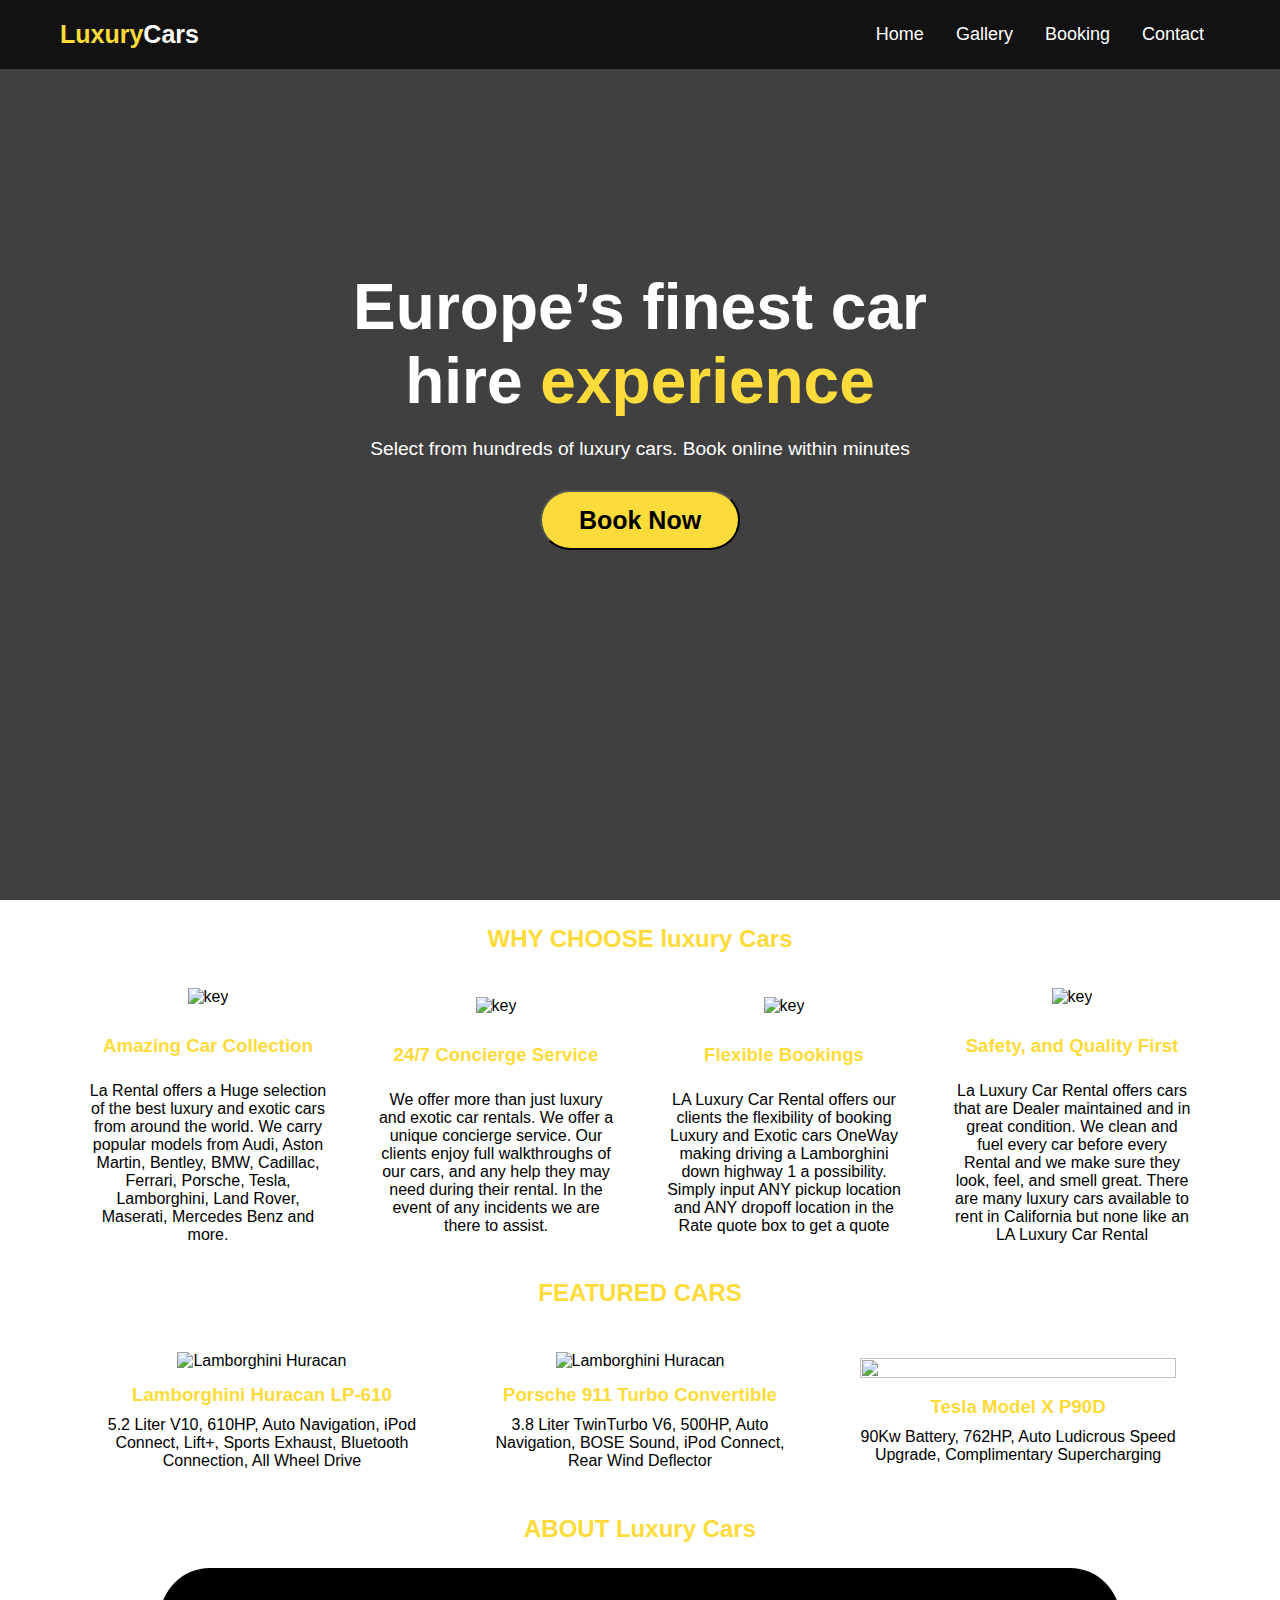
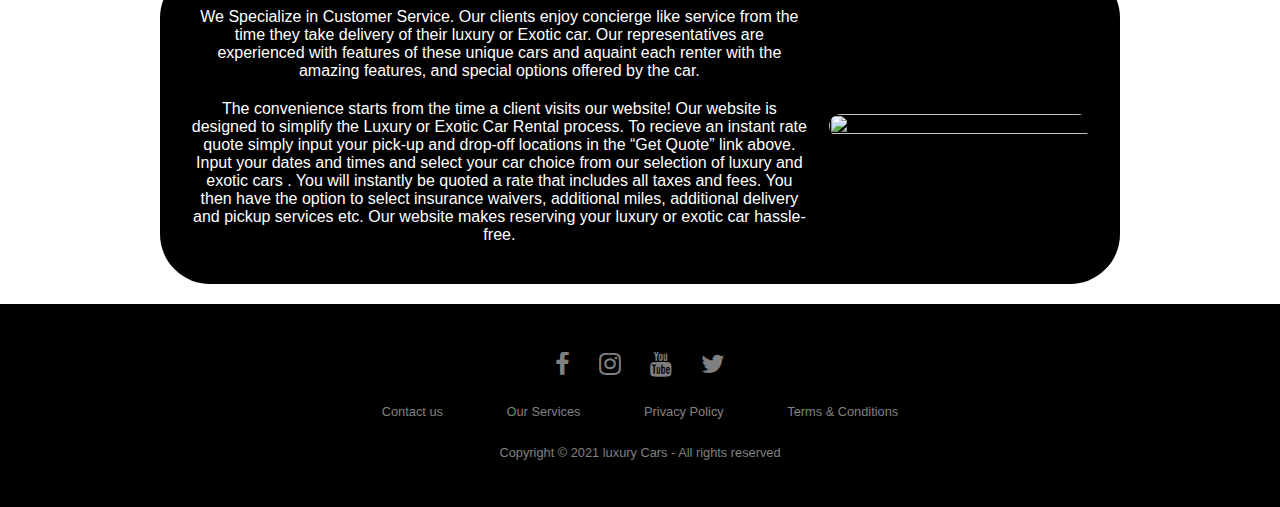
==== index.html @ e19a8f21 "new update" ====
<!DOCTYPE html>
<html lang="en">

<head>
    <meta charset="UTF-8">
    <meta http-equiv="X-UA-Compatible" content="IE=edge">
    <meta name="viewport" content="width=device-width, initial-scale=1.0">
    <link rel="stylesheet" href="css/style.css">
    <script src="https://code.jquery.com/jquery-3.5.1.js"></script>
    <!--FONT AWESOME-->
    <!-- <script src="https://kit.fontawesome.com/a076d05399.js"></script> -->
    <link rel="stylesheet" href="https://cdnjs.cloudflare.com/ajax/libs/font-awesome/4.7.0/css/font-awesome.min.css">

    <title>Document</title>

    <script>
        $(document).ready(function() {
            $('.btn').click(function() {
                $('.nav_links').toggleClass("show");
                $('ul li').toggleClass("hide");

            });
        });
    </script>
</head>

<body>
    <!-- header -->
    <header>
        <div class="mVideo">
            <video autoplay muted loop>
                    <source src="media/background_video.mp4" type="video/mp4">
                    Your browser does not support HTML5 video.
                </video>
        </div>
        <nav>
            <ul>
                <li class="logo">Luxury<span>Cars</span></li>
                <li class="nav_links"><a href="#">Home</a></li>
                <li class="nav_links"><a href="pages/Gallery.html">Gallery</a></li>
                <li class="nav_links"><a href="pages/booking.html">Booking</a></li>
                <li class="nav_links"><a href="pages/contact.html">Contact</a></li>
                <li class="btn"><a href="#"><i class="fa fa-bars"></i></a></li>
            </ul>
        </nav>
        <div class="header-content">
            <span class="pha1">Europe’s finest car hire <span class="pha2">experience</span></span>
            <p>Select from hundreds of luxury cars. Book online within minutes</p>
            <button>Book Now</button>
        </div>
    </header>
    <!-- end header -->
    <!-- main -->
    <main>
        <!--div  WHY-CHOOSE -->
        <h2>WHY CHOOSE luxury Cars</h2>
        <div class="WHY-CHOOSE">
            <!-- <div class="thow-answer">

            </div>
            <div class="thow-answer">

            </div> -->
            <div class="Answer">
                <img src="images\icons\key.svg" alt="key">
                <h3>Amazing Car Collection</h3>
                <p>La Rental offers a Huge selection of the best luxury and exotic cars from around the world. We carry popular models from Audi, Aston Martin, Bentley, BMW, Cadillac, Ferrari, Porsche, Tesla, Lamborghini, Land Rover, Maserati, Mercedes Benz
                    and more.</p>
            </div>
            <div class="Answer">
                <img src="images\icons\phone-call.svg" alt="key">
                <h3>24/7 Concierge Service</h3>
                <p>We offer more than just luxury and exotic car rentals. We offer a unique concierge service. Our clients enjoy full walkthroughs of our cars, and any help they may need during their rental. In the event of any incidents we are there to
                    assist.
                </p>
            </div>
            <div class="Answer">
                <img src="images\icons\globe.svg" alt="key">
                <h3>Flexible Bookings</h3>
                <p>LA Luxury Car Rental offers our clients the flexibility of booking Luxury and Exotic cars OneWay making driving a Lamborghini down highway 1 a possibility. Simply input ANY pickup location and ANY dropoff location in the Rate quote box
                    to get a quote</p>
            </div>
            <div class="Answer">
                <img src="images\icons\tools.svg" alt="key">
                <h3>Safety, and Quality First</h3>
                <p>La Luxury Car Rental offers cars that are Dealer maintained and in great condition. We clean and fuel every car before every Rental and we make sure they look, feel, and smell great. There are many luxury cars available to rent in California
                    but none like an LA Luxury Car Rental</p>
            </div>

        </div>
        <!--end  WHY-CHOOSE -->

        <!--div  FEATURED CARS -->

        <h2>FEATURED CARS</h2>
        <div class="featured-cars">
            <div class="cars">
                <img src="images/Lamborghini-Huracan.jpg" alt="Lamborghini Huracan">
                <h3>Lamborghini Huracan LP-610</h3>
                <p>5.2 Liter V10, 610HP, Auto Navigation, iPod Connect, Lift+, Sports Exhaust, Bluetooth Connection, All Wheel Drive</p>
            </div>
            <div class="cars">
                <img src="images/Porsche-911-Turbo.jpg" alt="Lamborghini Huracan">
                <h3>Porsche 911 Turbo Convertible</h3>
                <p>3.8 Liter TwinTurbo V6, 500HP, Auto Navigation, BOSE Sound, iPod Connect, Rear Wind Deflector</p>
            </div>
            <div class="cars">
                <img src="images/Tesla-Model-X.jpg">
                <h3>Tesla Model X P90D</h3>
                <p>90Kw Battery, 762HP, Auto Ludicrous Speed Upgrade, Complimentary Supercharging</p>
            </div>
        </div>
        <!--end FEATURED CARS -->

        <!-- about cars -->
        <h2>
            ABOUT Luxury Cars
        </h2>
        <div class="about-cars">
            <p><span class="phara1">We Specialize in Customer Service. Our clients enjoy concierge like service from the time they take delivery of their luxury or Exotic car. Our representatives are experienced with features of these unique cars and aquaint each renter with
                the amazing features, and special options offered by the car.</span> <span class="phara2">The convenience starts from the time a client visits our website! Our website is designed to simplify the Luxury or Exotic Car Rental process. To recieve an instant rate
                    quote simply input your pick-up and drop-off locations in the “Get Quote” link above. Input your dates and times and select your car choice from our selection of luxury and exotic cars . You will instantly be quoted a rate that includes
                    all taxes and fees. You then have the option to select insurance waivers, additional miles, additional delivery and pickup services etc. Our website makes reserving your luxury or exotic car hassle-free.</span></p>
            <img src="images/Lamborghini-Urus.jpg" alt="">
        </div>
        <!-- end about cars-->

    </main>
    <!-- end main -->

    <!-- footer -->
    <footer>
        <div class="footer">
            <div class="row">
                <a href="#"><i class="fa fa-facebook"></i></a>
                <a href="#"><i class="fa fa-instagram"></i></a>
                <a href="#"><i class="fa fa-youtube"></i></a>
                <a href="#"><i class="fa fa-twitter"></i></a>
            </div>

            <div class="row">
                <ul>
                    <li><a href="#">Contact us</a></li>
                    <li><a href="#">Our Services</a></li>
                    <li><a href="#">Privacy Policy</a></li>
                    <li><a href="#">Terms & Conditions</a></li>
                </ul>
            </div>

            <div class="row">
                Copyright © 2021 luxury Cars - All rights reserved
            </div>
        </div>
    </footer>

    <!-- end footer -->
</body>


</html>
---- css/style.css ----
* {
    box-sizing: border-box;
    margin: 0;
    padding: 0;
    font-family: sans-serif;
    overflow-x: hidden;
}

body {
    margin: 0;
    overflow-x: hidden;
}

header {
    /* padding: 15px 5%; */
    height: 100vh;
    width: 100vw;
    position: relative;
    background-color: rgba(0, 0, 0, 0.750);
}

.header-content {
    position: absolute;
    top: 30%;
    left: 50%;
    transform: translateX(-50%);
    color: white;
    text-align: center;
}

.header-content .pha1 {
    font-size: 5vw;
    font-weight: 600;
    padding-bottom: 10px;
}

.header-content .pha2 {
    color: #fddb3a;
    margin-bottom: 10px;
}

.header-content p {
    padding: 20px 0;
    font-size: 1.5vw;
    margin-bottom: 10px;
}

.header-content button {
    width: 200px;
    height: 60px;
    font-size: 25px;
    background-color: #fddb3a;
    font-weight: bold;
    border-radius: 40px;
    margin-bottom: 10px;
}

nav {
    background-color: rgba(0, 0, 0, 0.712);
    padding: 5px 60px;
    z-index: 1;
}

nav ul {
    display: flex;
    flex-wrap: wrap;
    list-style: none;
    align-items: center;
    justify-content: center;
}

nav ul li {
    padding: 15px 0;
    cursor: pointer;
    align-items: center;
}

nav ul li.nav_links {
    width: auto;
    margin: 0 16px;
    text-align: center;
    position: relative;
    order: 3;
}

nav ul li.nav_links:after {
    position: absolute;
    content: '';
    height: 2px;
    width: 100%;
    background: #fddb3a;
    left: 0;
    bottom: 9px;
    opacity: 0;
    transition: all 0.2s linear;
}

nav ul li.nav_links:hover:after {
    opacity: 1;
    bottom: 8px;
}

nav ul li.logo {
    flex: 1;
    font-size: 25px;
    font-weight: 700;
    cursor: default;
    user-select: none;
    color: #fddb3a;
}

nav ul li.logo span {
    color: white;
}

nav ul li a {
    color: white;
    text-decoration: none;
    font-size: 18px;
    transition: .4s;
}

nav ul li:hover a {
    color: #fddb3a;
}

nav ul li i {
    font-size: 23px;
}

nav ul li.btn {
    display: none;
}

nav ul li.btn.hide i:before {
    content: '\f00d';
}

@media all and (max-width:900px) {
    nav {
        padding: 5px 30px;
    }
    nav ul li.nav_links {
        width: 100%;
        display: none;
    }
    nav ul li.nav_links.show {
        display: block;
    }
    .header-content p {
        font-size: 15px;
    }
    .header-content .pha1 {
        font-size: 40px;
    }
    .header-content button {
        width: 130px;
        height: 40px;
        font-size: 15px;
    }
    /* nav ul li.nav_links a:hover {
box-shadow: 0 0 5px #fddb3a, 0 0 10px #1f1a05;
border-radius: 5px;
} */
    nav ul li.nav_links:after {
        opacity: 0;
    }
    nav ul li.btn {
        display: block;
    }
}


/* nav li a { */


/* font-family: Verdana, Geneva, Tahoma, sans-serif; */


/* font-weight: 500; */


/* font-size: 16px; */


/* color: #000000;
text-decoration: none;
transition: all 0.5s ease 0s;
font-size: 20px; */


/* } */


/* header nav li a:hover {
color: #0088a9;
} */


/* .logo {
cursor: pointer;
width: 100px;
height: 80px;
} */

.mVideo video {
    position: absolute;
    top: 0;
    left: 0;
    height: 100%;
    width: 100%;
    object-fit: cover;
    z-index: -1;
    max-width: 100%;
    max-height: 100%;
}

.footer {
    background: #000;
    padding: 30px 0px;
    font-family: 'Play', sans-serif;
    text-align: center;
}

.footer .row {
    width: 100%;
    margin: 1% 0%;
    padding: 0.4% 0%;
    color: gray;
    font-size: 0.8em;
}

.footer .row a {
    text-decoration: none;
    color: gray;
    transition: 0.5s;
}

.footer .row a:hover {
    color: #fff;
}

.footer .row ul {
    width: 100%;
}

.footer .row ul li {
    display: inline-block;
    margin: 0px 30px;
}

.footer .row a i {
    font-size: 2em;
    margin: 0% 1%;
}

@media all and (max-width:720px) {
    .footer {
        text-align: left;
        padding: 4%;
    }
    .footer .row ul li {
        display: block;
        margin: 10px 0px;
        text-align: left;
    }
    .footer .row a i {
        margin: 0% 3%;
    }
}

main h2 {
    text-align: center;
    color: #fddb3a;
    padding: 25px 0;
}

.WHY-CHOOSE {
    display: flex;
    flex-direction: row;
    align-items: center;
    justify-content: space-between;
    width: 90%;
    height: 100%;
    text-align: center;
    margin: 0 auto;
    flex-wrap: wrap;
}

.WHY-CHOOSE .Answer {
    /* width: 25vw; */
    flex: 25%;
    padding: 10px 25px;
}

.WHY-CHOOSE .Answer img {
    width: 6vw;
    height: 6wh;
}

.WHY-CHOOSE .Answer h3 {
    color: #fddb3a;
    padding: 25px 0;
    font-weight: bold;
}

@media all and (max-width:1000px) {
    .WHY-CHOOSE {
        /* flex-direction: column; */
    }
    .WHY-CHOOSE .Answer {
        flex: 50%;
    }
}

@media all and (max-width:720px) {
    .WHY-CHOOSE {
        /* flex-direction: column; */
    }
    .WHY-CHOOSE .Answer {
        flex: 100%;
    }
}

main h2 {
    text-align: center;
    color: #fddb3a;
    padding: 25px 0;
    font-weight: bold;
}

.featured-cars {
    display: flex;
    padding: 10px 20px;
    align-items: center;
    justify-content: space-between;
    width: 90%;
    height: 100%;
    text-align: center;
    margin: 0 auto;
    flex-wrap: wrap;
}

.featured-cars .cars {
    width: 32%;
    padding: 10px 20px;
}

.featured-cars .cars img {
    width: 100%;
    height: 100%;
}

.featured-cars .cars h3 {
    text-align: center;
    color: #fddb3a;
    justify-content: center;
    margin: 10px 0;
}

@media all and (max-width:1000px) {
    .featured-cars .cars {
        width: 50%;
        padding: 10px 20px;
    }
}

@media all and (max-width:720px) {
    .featured-cars .cars {
        width: 100%;
        padding: 10px 20px;
    }
}

.about-cars {
    display: flex;
    padding: 40px 30px;
    align-items: center;
    justify-content: center;
    width: 75%;
    height: unset;
    margin-bottom: 20px;
    margin: 0 auto 20px auto;
    background-color: rgb(0, 0, 0);
    border-radius: 50px;
}

.about-cars p {
    width: 85%;
    /* height: 100%; */
    margin-right: 10px;
    /* overflow-y: hidden; */
    color: white;
    text-align: center;
}

.about-cars p span.phara1 {
    display: block;
    padding-bottom: 20px;
}

.about-cars img {
    object-fit: contain;
    width: 323px;
    height: 100%;
    margin-left: 10px;
    border-radius: 50px;
}

@media all and (max-width:1255px) {
    .about-cars {
        flex-direction: column;
        width: 75%;
    }
}


/* contact style */

header .mbackground img {
    position: absolute;
    top: 0;
    left: 0;
    height: 100%;
    width: 100%;
    object-fit: fill;
    z-index: -1;
}

header .header-content h1 {
    font-size: 100px;
}

header .header-content {
    width: 50%;
    height: 50%;
}


/* end contact style */

main .contact-us {
    display: flex;
    padding: 20px 20px;
    justify-content: center;
    background-color: rgb(20, 20, 20);
    flex-wrap: wrap;
}

main .contact-us .cForm {
    margin: 0 40px 20px 0;
    width: 40vw;
}

main .contact-us .cForm input {
    width: 100%;
    height: 40px;
    margin-bottom: 15px;
    border-radius: 5px;
    padding: 0 10px;
}

main .contact-us .cMaps iframe {
    width: 500px;
    display: block;
}

main .contact-us .cForm .cNamePhone {
    width: 100%;
}

textarea {
    width: 100%;
    height: 80px;
    border-radius: 5px;
    padding: 10px 10px;
}

main .contact-us .cForm button {
    margin-top: 20px;
    width: 150px;
    height: 50px;
    font-size: 15px;
    background-color: #fddb3a;
    font-weight: bold;
    /* border-radius: 40px; */
    margin-bottom: 10px;
    color: white;
}


/* main .cMaps {}s */

main .cMaps p {
    font-size: 13px;
    padding: 10px;
    color: white;
}

main .cMaps p .title {
    color: #fddb3a;
    font-weight: bold;
}


/* The Modal (background) */

@media all and (max-width:900px) {
    main .contact-us {
        flex-direction: column;
        flex-wrap: wrap;
        width: 100%;
    }
    main .contact-us .cForm {
        width: 400px;
    }
    main .contact-us .cMaps iframe {
        width: 400px;
    }
}

.modal {
    display: none;
    /* Hidden by default */
    position: fixed;
    /* Stay in place */
    z-index: 1;
    /* Sit on top */
    padding-top: 100px;
    /* Location of the box */
    left: 0;
    top: 0;
    width: 100%;
    /* Full width */
    height: 100%;
    /* Full height */
    overflow: auto;
    /* Enable scroll if needed */
    background-color: rgb(0, 0, 0);
    /* Fallback color */
    background-color: rgba(0, 0, 0, 0.4);
    /* Black w/ opacity */
}


/* Modal Content */

.modal-content {
    background-color: #fefefe;
    margin: auto;
    padding: 20px;
    border: 1px solid #888;
    width: 80%;
}


/* The Close Button */

.close {
    color: #aaaaaa;
    float: right;
    font-size: 28px;
    font-weight: bold;
}

.close:hover,
.close:focus {
    color: #000;
    text-decoration: none;
    cursor: pointer;
}

main .Gallery {
    display: flex;
    justify-content: center;
}

main .Gallery .gallery-cars {
    position: relative;
    width: 25%;
    height: 300px;
    margin: 20px;
    overflow: hidden;
}

main .Gallery .gallery-cars:hover .gallery-img {
    filter: none;
    transform: scale(1.25);
}

main .Gallery .gallery-cars:hover .gallery-title {
    /* top: 50%; */
    /* transform: translateX(-50%); */
    top: unset;
    bottom: 0%;
    opacity: 1;
}

main .Gallery .gallery-cars .gallery-img {
    position: absolute;
    filter: grayscale(100%);
    width: 100%;
    height: 100%;
    top: 0;
    left: 0;
    transition: all .25s ease-in-out;
}

main .Gallery .gallery-cars .gallery-title {
    color: white;
    opacity: 0;
    /* z-index: 10; */
    position: absolute;
    top: 100%;
    /* left: 50%; */
    text-align: center;
    background-color: rgba(0, 0, 0, 0.514);
    transition: transform .25s ease-in-out, top .25s ease-in-out, opacity .8s ease-in-out;
    width: 100%;
    justify-content: center;
    align-content: center;
    /* height: 100%; */
}

@media all and (max-width:1250px) {
    main .Gallery {
        /* flex-direction: column; */
        flex-wrap: wrap;
    }
}


/* test */

@media all and (max-width:1000px) {
    main .Gallery {
        /* flex-direction: column; */
        /* flex-wrap: wrap; */
    }
    main .Gallery .gallery-cars {
        width: 45%;
    }
}

@media all and (max-width:723px) {
    main .Gallery {
        flex-direction: column;
        /* flex-wrap: wrap; */
        height: 100%;
        /* width: 50%; */
        justify-content: center;
        align-content: center;
        flex-direction: column;
    }
}
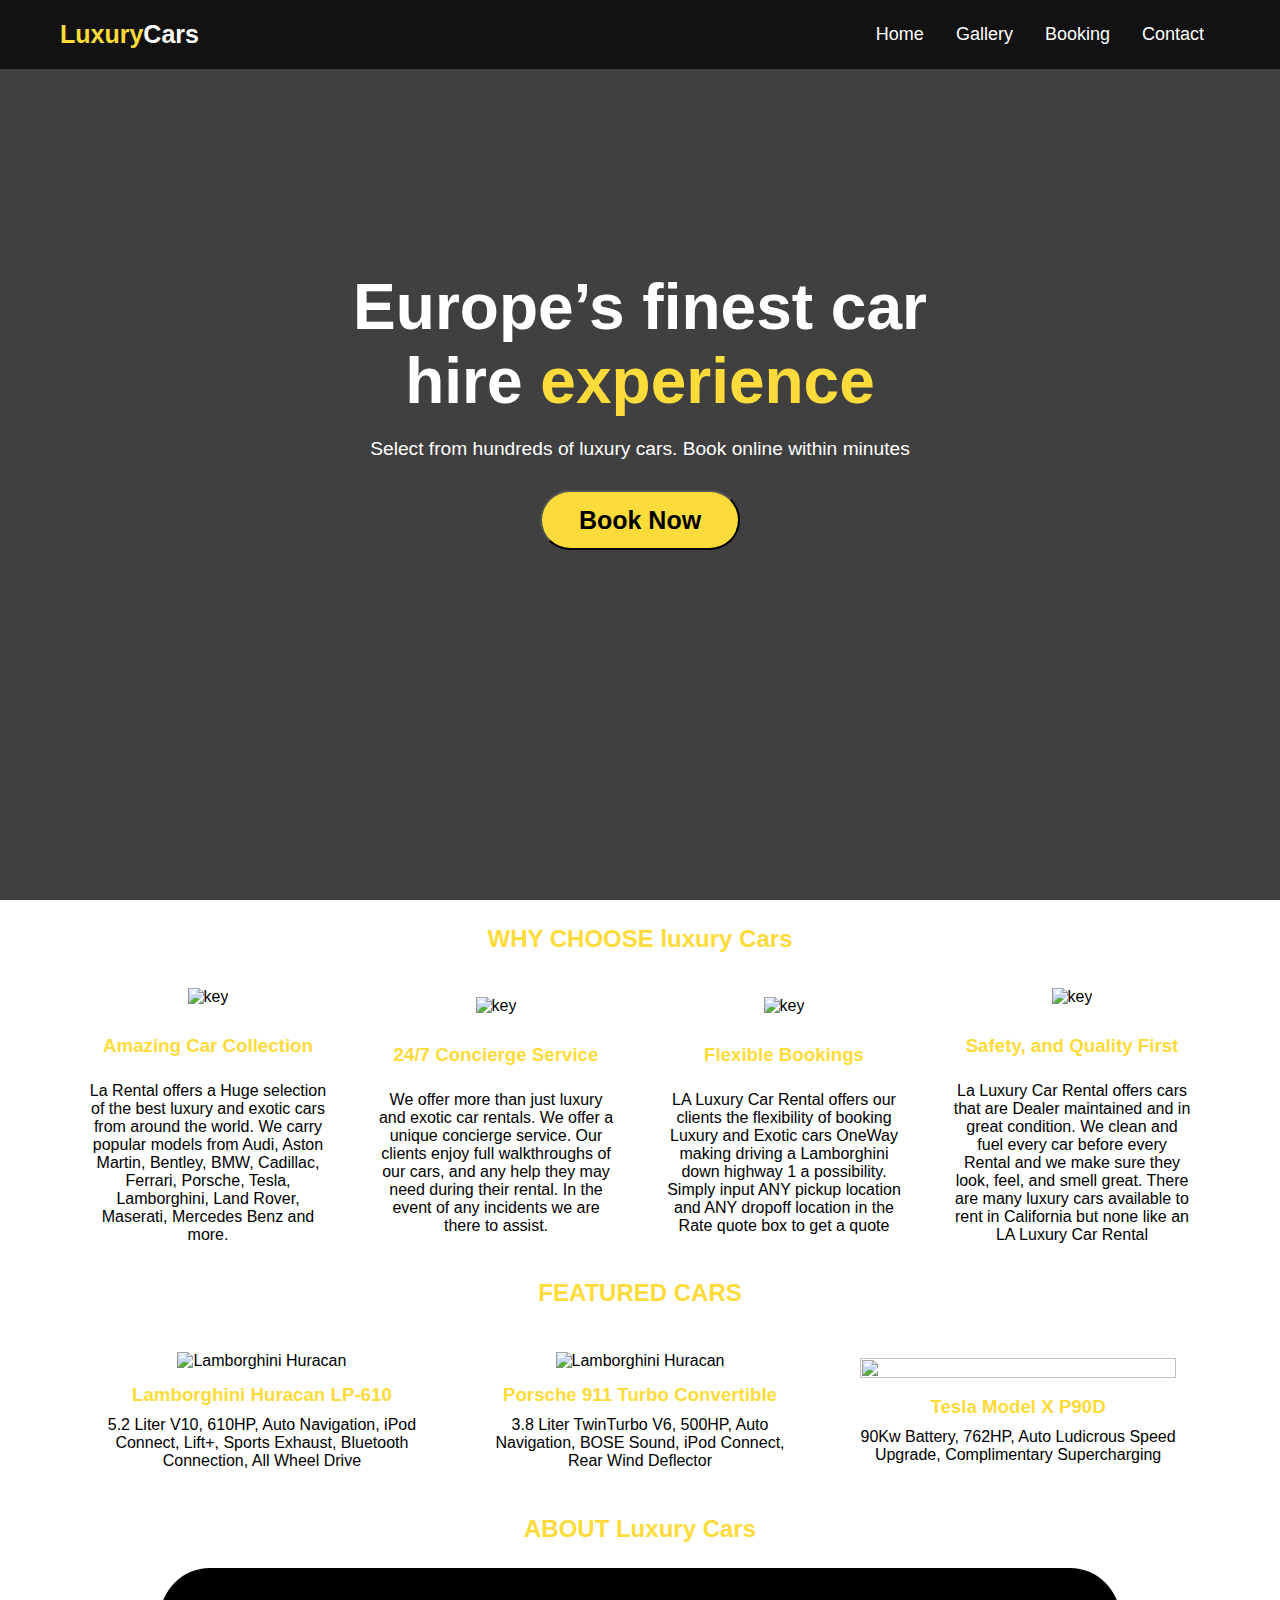
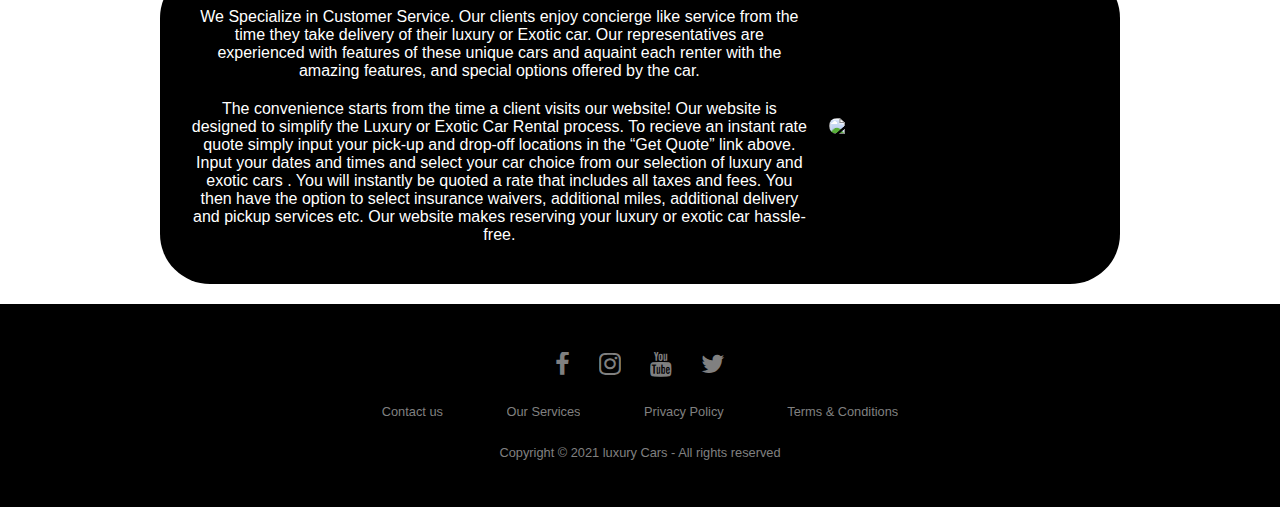
==== commit 1249c7c8: "new update" ====
--- a/index.html
+++ b/index.html
@@ -46,7 +46,7 @@
         <div class="header-content">
             <span class="pha1">Europe’s finest car hire <span class="pha2">experience</span></span>
             <p>Select from hundreds of luxury cars. Book online within minutes</p>
-            <button>Book Now</button>
+            <button onclick="location.href='pages/booking.html'">Book Now</button>
         </div>
     </header>
     <!-- end header -->
@@ -54,34 +54,34 @@
     <main>
         <!--div  WHY-CHOOSE -->
         <h2>WHY CHOOSE luxury Cars</h2>
-        <div class="WHY-CHOOSE">
-            <!-- <div class="thow-answer">
+        <div class=" WHY-CHOOSE ">
+            <!-- <div class="thow-answer ">
 
             </div>
-            <div class="thow-answer">
+            <div class="thow-answer ">
 
             </div> -->
-            <div class="Answer">
-                <img src="images\icons\key.svg" alt="key">
+            <div class="Answer ">
+                <img src="images\icons\key.svg " alt="key ">
                 <h3>Amazing Car Collection</h3>
                 <p>La Rental offers a Huge selection of the best luxury and exotic cars from around the world. We carry popular models from Audi, Aston Martin, Bentley, BMW, Cadillac, Ferrari, Porsche, Tesla, Lamborghini, Land Rover, Maserati, Mercedes Benz
                     and more.</p>
             </div>
-            <div class="Answer">
-                <img src="images\icons\phone-call.svg" alt="key">
+            <div class="Answer ">
+                <img src="images\icons\phone-call.svg " alt="key ">
                 <h3>24/7 Concierge Service</h3>
                 <p>We offer more than just luxury and exotic car rentals. We offer a unique concierge service. Our clients enjoy full walkthroughs of our cars, and any help they may need during their rental. In the event of any incidents we are there to
                     assist.
                 </p>
             </div>
-            <div class="Answer">
-                <img src="images\icons\globe.svg" alt="key">
+            <div class="Answer ">
+                <img src="images\icons\globe.svg " alt="key ">
                 <h3>Flexible Bookings</h3>
                 <p>LA Luxury Car Rental offers our clients the flexibility of booking Luxury and Exotic cars OneWay making driving a Lamborghini down highway 1 a possibility. Simply input ANY pickup location and ANY dropoff location in the Rate quote box
                     to get a quote</p>
             </div>
-            <div class="Answer">
-                <img src="images\icons\tools.svg" alt="key">
+            <div class="Answer ">
+                <img src="images\icons\tools.svg " alt="key ">
                 <h3>Safety, and Quality First</h3>
                 <p>La Luxury Car Rental offers cars that are Dealer maintained and in great condition. We clean and fuel every car before every Rental and we make sure they look, feel, and smell great. There are many luxury cars available to rent in California
                     but none like an LA Luxury Car Rental</p>
@@ -93,19 +93,19 @@
         <!--div  FEATURED CARS -->
 
         <h2>FEATURED CARS</h2>
-        <div class="featured-cars">
-            <div class="cars">
-                <img src="images/Lamborghini-Huracan.jpg" alt="Lamborghini Huracan">
+        <div class="featured-cars ">
+            <div class="cars ">
+                <img src="images/Lamborghini-Huracan.jpg " alt="Lamborghini Huracan ">
                 <h3>Lamborghini Huracan LP-610</h3>
                 <p>5.2 Liter V10, 610HP, Auto Navigation, iPod Connect, Lift+, Sports Exhaust, Bluetooth Connection, All Wheel Drive</p>
             </div>
-            <div class="cars">
-                <img src="images/Porsche-911-Turbo.jpg" alt="Lamborghini Huracan">
+            <div class="cars ">
+                <img src="images/Porsche-911-Turbo.jpg " alt="Lamborghini Huracan ">
                 <h3>Porsche 911 Turbo Convertible</h3>
                 <p>3.8 Liter TwinTurbo V6, 500HP, Auto Navigation, BOSE Sound, iPod Connect, Rear Wind Deflector</p>
             </div>
-            <div class="cars">
-                <img src="images/Tesla-Model-X.jpg">
+            <div class="cars ">
+                <img src="images/Tesla-Model-X.jpg ">
                 <h3>Tesla Model X P90D</h3>
                 <p>90Kw Battery, 762HP, Auto Ludicrous Speed Upgrade, Complimentary Supercharging</p>
             </div>
@@ -116,12 +116,12 @@
         <h2>
             ABOUT Luxury Cars
         </h2>
-        <div class="about-cars">
-            <p><span class="phara1">We Specialize in Customer Service. Our clients enjoy concierge like service from the time they take delivery of their luxury or Exotic car. Our representatives are experienced with features of these unique cars and aquaint each renter with
-                the amazing features, and special options offered by the car.</span> <span class="phara2">The convenience starts from the time a client visits our website! Our website is designed to simplify the Luxury or Exotic Car Rental process. To recieve an instant rate
+        <div class="about-cars ">
+            <p><span class="phara1 ">We Specialize in Customer Service. Our clients enjoy concierge like service from the time they take delivery of their luxury or Exotic car. Our representatives are experienced with features of these unique cars and aquaint each renter with
+                the amazing features, and special options offered by the car.</span> <span class="phara2 ">The convenience starts from the time a client visits our website! Our website is designed to simplify the Luxury or Exotic Car Rental process. To recieve an instant rate
                     quote simply input your pick-up and drop-off locations in the “Get Quote” link above. Input your dates and times and select your car choice from our selection of luxury and exotic cars . You will instantly be quoted a rate that includes
                     all taxes and fees. You then have the option to select insurance waivers, additional miles, additional delivery and pickup services etc. Our website makes reserving your luxury or exotic car hassle-free.</span></p>
-            <img src="images/Lamborghini-Urus.jpg" alt="">
+            <img src="images/Lamborghini-Urus.jpg " alt=" ">
         </div>
         <!-- end about cars-->
 
@@ -130,24 +130,24 @@
 
     <!-- footer -->
     <footer>
-        <div class="footer">
-            <div class="row">
-                <a href="#"><i class="fa fa-facebook"></i></a>
-                <a href="#"><i class="fa fa-instagram"></i></a>
-                <a href="#"><i class="fa fa-youtube"></i></a>
-                <a href="#"><i class="fa fa-twitter"></i></a>
+        <div class="footer ">
+            <div class="row ">
+                <a href="# "><i class="fa fa-facebook "></i></a>
+                <a href="# "><i class="fa fa-instagram "></i></a>
+                <a href="# "><i class="fa fa-youtube "></i></a>
+                <a href="# "><i class="fa fa-twitter "></i></a>
             </div>
 
-            <div class="row">
+            <div class="row ">
                 <ul>
-                    <li><a href="#">Contact us</a></li>
-                    <li><a href="#">Our Services</a></li>
-                    <li><a href="#">Privacy Policy</a></li>
-                    <li><a href="#">Terms & Conditions</a></li>
+                    <li><a href="# ">Contact us</a></li>
+                    <li><a href="# ">Our Services</a></li>
+                    <li><a href="# ">Privacy Policy</a></li>
+                    <li><a href="# ">Terms & Conditions</a></li>
                 </ul>
             </div>
 
-            <div class="row">
+            <div class="row ">
                 Copyright © 2021 luxury Cars - All rights reserved
             </div>
         </div>
--- a/css/style.css
+++ b/css/style.css
@@ -652,4 +652,169 @@
         align-content: center;
         flex-direction: column;
     }
-}+}
+
+
+/* booking */
+
+
+/* booking Form */
+
+.booking {
+    display: flex;
+    justify-content: center;
+    margin: 20px auto;
+}
+
+.booking .row-b {
+    /* justify-content: flex-end; */
+    padding: 15px 10px;
+    display: flex;
+    justify-content: space-between;
+}
+
+.booking .row-b label {
+    display: inline-block;
+    margin-right: 18px;
+    font-weight: bold;
+    font-size: 20px;
+}
+
+.row-b input,
+.row-b select {
+    width: 300px;
+    padding-left: 15px;
+    height: 50px;
+    border: px solid #00000080;
+    outline: none;
+    transition: 0.5s;
+    font-size: 16px;
+    border-radius: 10px;
+}
+
+.row-b input:focus,
+.row-b select:focus {
+    border-color: #fddb3a;
+}
+
+.booking a {
+    text-decoration: none;
+}
+
+.booking a button {
+    align-self: center;
+    border: none;
+    border-radius: 20px;
+    margin-top: 15px;
+    padding: 10px 25px;
+    color: #ffffff;
+    background-color: #000000;
+    text-align: center;
+    cursor: pointer;
+    outline: none;
+    transition: all 0.5s ease-in-out;
+    position: relative;
+    left: 50%;
+    /* transform: translateX(-50%); */
+    width: 140px;
+    height: 50px;
+    font-size: 18px;
+}
+
+.booking a button:hover {
+    background-color: #fddb3a;
+}
+
+.row-b .energy {
+    display: none;
+}
+
+.row-b .transmission {
+    display: none;
+}
+
+
+/* End Resrvation Form */
+
+@media all and (max-width: 1200px) {
+    .header-title h1 {
+        font-size: 40px !important;
+        /* text-align: center; */
+    }
+}
+
+@media all and (max-width: 769px) {
+    .header-title h1 {
+        font-size: 35px !important;
+        /* text-align: center; */
+    }
+    /* Resrvation Form */
+    .booking.booking .row-b {
+        display: flex;
+        flex-direction: column;
+        padding: 20px 10px;
+    }
+    .row-b {
+        padding: 10px !important;
+    }
+    .row-b input,
+    .row-b select {
+        padding: 0 10px !important;
+        height: 30px !important;
+    }
+    .booking .booking .row-b label {
+        margin: 0 0 10px 0 !important;
+    }
+    /* End Resrvation Form */
+}
+
+.pricedisplay {
+    display: flex;
+    flex-direction: column;
+    justify-content: center;
+    align-items: center;
+    text-align: center;
+    margin: 20px 0;
+    background-color: #eeeff1;
+    padding: 30px 0 60px 0;
+    visibility: hidden;
+    opacity: 0;
+}
+
+#checkprice:checked~.pricedisplay {
+    visibility: visible;
+    opacity: 1;
+}
+
+.pricedisplay h3 {
+    font-weight: bold;
+    text-transform: uppercase;
+    font-size: 1.2rem;
+    color: #000000;
+}
+
+.pricedisplay p {
+    font-weight: bolder;
+    font-size: 2rem;
+    color: #fddb3a;
+}
+
+.header-title {
+    position: absolute;
+    top: 50%;
+    left: 50%;
+    transform: translateX(-50%);
+    color: white;
+}
+
+.header-title h1 {
+    font-size: 60px;
+    text-align: center;
+}
+
+
+/* .header-title .title_booking {
+    position: absolute;
+    top: 50%;
+    left: 50%;
+} */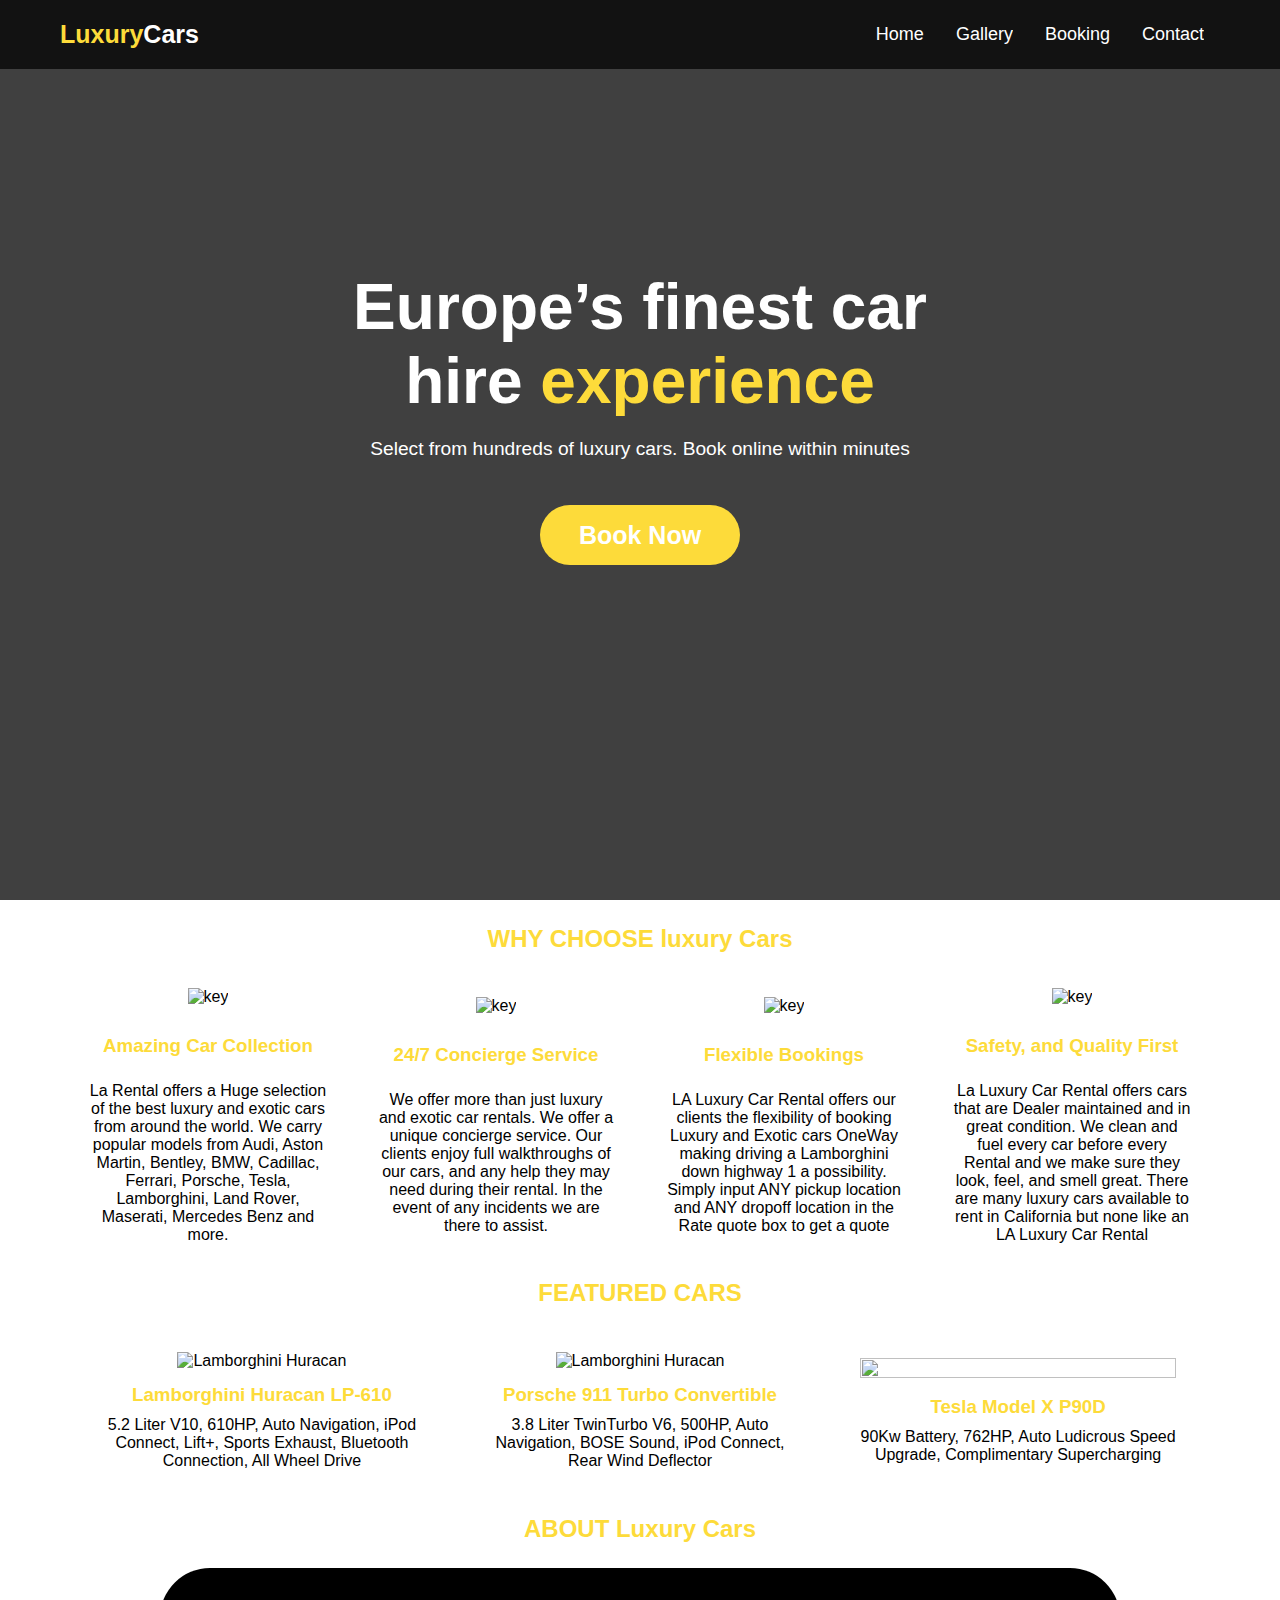
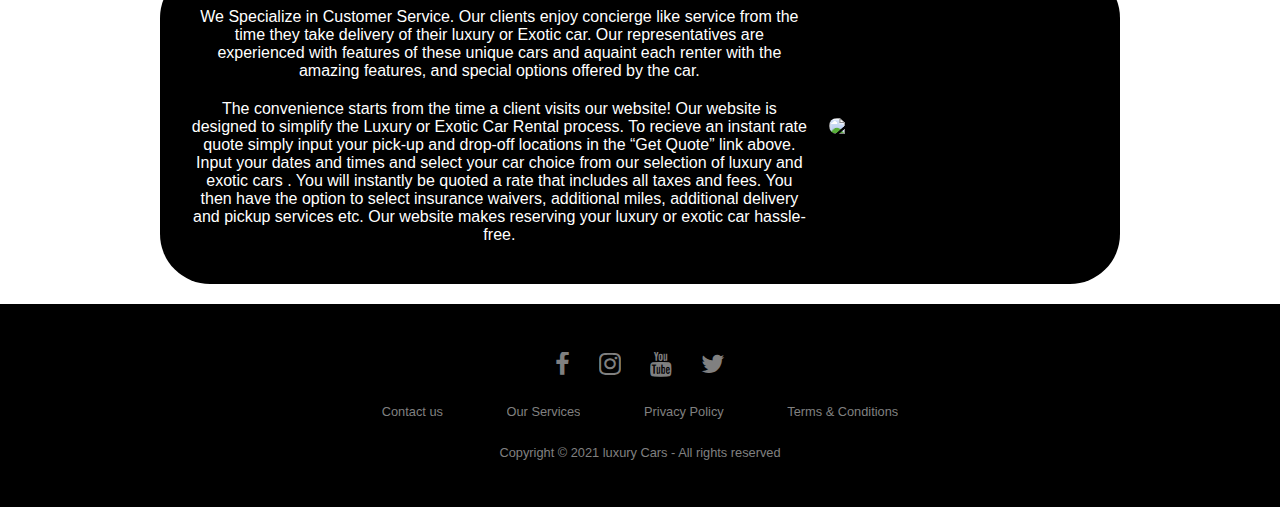
==== commit fa0270dd: "update" ====
--- a/index.html
+++ b/index.html
@@ -5,34 +5,32 @@
     <meta charset="UTF-8">
     <meta http-equiv="X-UA-Compatible" content="IE=edge">
     <meta name="viewport" content="width=device-width, initial-scale=1.0">
+    <meta name="description" content="We Specialize in Customer Service. Our clients enjoy concierge like service from the time they take delivery of their luxury or Exotic car. Our representatives are experienced with features of these unique cars and aquaint each renter with the amazing features, and special options offered by the car.">
+    <meta name="keywords" content="Luxury, Cars,Book Now">
+    <meta name="author" content="Mohssine elattari">
+    <link rel="icon" href="../images/icons/baby-car.png" type="image/icon type">
+    <link rel="stylesheet" href="../css/style.css">
+    <script src="https://code.jquery.com/jquery-3.5.1.js"></script>
     <link rel="stylesheet" href="css/style.css">
     <script src="https://code.jquery.com/jquery-3.5.1.js"></script>
-    <!--FONT AWESOME-->
-    <!-- <script src="https://kit.fontawesome.com/a076d05399.js"></script> -->
+
     <link rel="stylesheet" href="https://cdnjs.cloudflare.com/ajax/libs/font-awesome/4.7.0/css/font-awesome.min.css">
 
     <title>Document</title>
 
-    <script>
-        $(document).ready(function() {
-            $('.btn').click(function() {
-                $('.nav_links').toggleClass("show");
-                $('ul li').toggleClass("hide");
 
-            });
-        });
-    </script>
 </head>
 
 <body>
     <!-- header -->
+    <div class="mVideo">
+        <video autoplay muted loop>
+                <source src="media/background_video.mp4" type="video/mp4">
+                Your browser does not support HTML5 video.
+            </video>
+    </div>
     <header>
-        <div class="mVideo">
-            <video autoplay muted loop>
-                    <source src="media/background_video.mp4" type="video/mp4">
-                    Your browser does not support HTML5 video.
-                </video>
-        </div>
+
         <nav>
             <ul>
                 <li class="logo">Luxury<span>Cars</span></li>
@@ -154,6 +152,7 @@
     </footer>
 
     <!-- end footer -->
+    <script src="../scripts/script.js"></script>
 </body>
 
 
--- a/css/style.css
+++ b/css/style.css
@@ -26,6 +26,7 @@
     transform: translateX(-50%);
     color: white;
     text-align: center;
+    overflow-y: hidden;
 }
 
 .header-content .pha1 {
@@ -59,6 +60,7 @@
     background-color: rgba(0, 0, 0, 0.712);
     padding: 5px 60px;
     z-index: 1;
+    position: relative;
 }
 
 nav ul {
@@ -436,6 +438,12 @@
     height: 50%;
 }
 
+@media all and (max-width:1100px) {
+    header .header-content h1 {
+        font-size: 40px;
+    }
+}
+
 
 /* end contact style */
 
@@ -638,7 +646,7 @@
         /* flex-wrap: wrap; */
     }
     main .Gallery .gallery-cars {
-        width: 45%;
+        width: 80%;
     }
 }
 
@@ -701,7 +709,7 @@
     text-decoration: none;
 }
 
-.booking a button {
+button {
     align-self: center;
     border: none;
     border-radius: 20px;
@@ -714,14 +722,14 @@
     outline: none;
     transition: all 0.5s ease-in-out;
     position: relative;
-    left: 50%;
+    /* left: 50%; */
     /* transform: translateX(-50%); */
     width: 140px;
     height: 50px;
     font-size: 18px;
 }
 
-.booking a button:hover {
+button:hover {
     background-color: #fddb3a;
 }
 
--- a/css/style.css
+++ b/css/style.css
@@ -26,6 +26,7 @@
     transform: translateX(-50%);
     color: white;
     text-align: center;
+    overflow-y: hidden;
 }
 
 .header-content .pha1 {
@@ -59,6 +60,7 @@
     background-color: rgba(0, 0, 0, 0.712);
     padding: 5px 60px;
     z-index: 1;
+    position: relative;
 }
 
 nav ul {
@@ -436,6 +438,12 @@
     height: 50%;
 }
 
+@media all and (max-width:1100px) {
+    header .header-content h1 {
+        font-size: 40px;
+    }
+}
+
 
 /* end contact style */
 
@@ -638,7 +646,7 @@
         /* flex-wrap: wrap; */
     }
     main .Gallery .gallery-cars {
-        width: 45%;
+        width: 80%;
     }
 }
 
@@ -701,7 +709,7 @@
     text-decoration: none;
 }
 
-.booking a button {
+button {
     align-self: center;
     border: none;
     border-radius: 20px;
@@ -714,14 +722,14 @@
     outline: none;
     transition: all 0.5s ease-in-out;
     position: relative;
-    left: 50%;
+    /* left: 50%; */
     /* transform: translateX(-50%); */
     width: 140px;
     height: 50px;
     font-size: 18px;
 }
 
-.booking a button:hover {
+button:hover {
     background-color: #fddb3a;
 }
 
